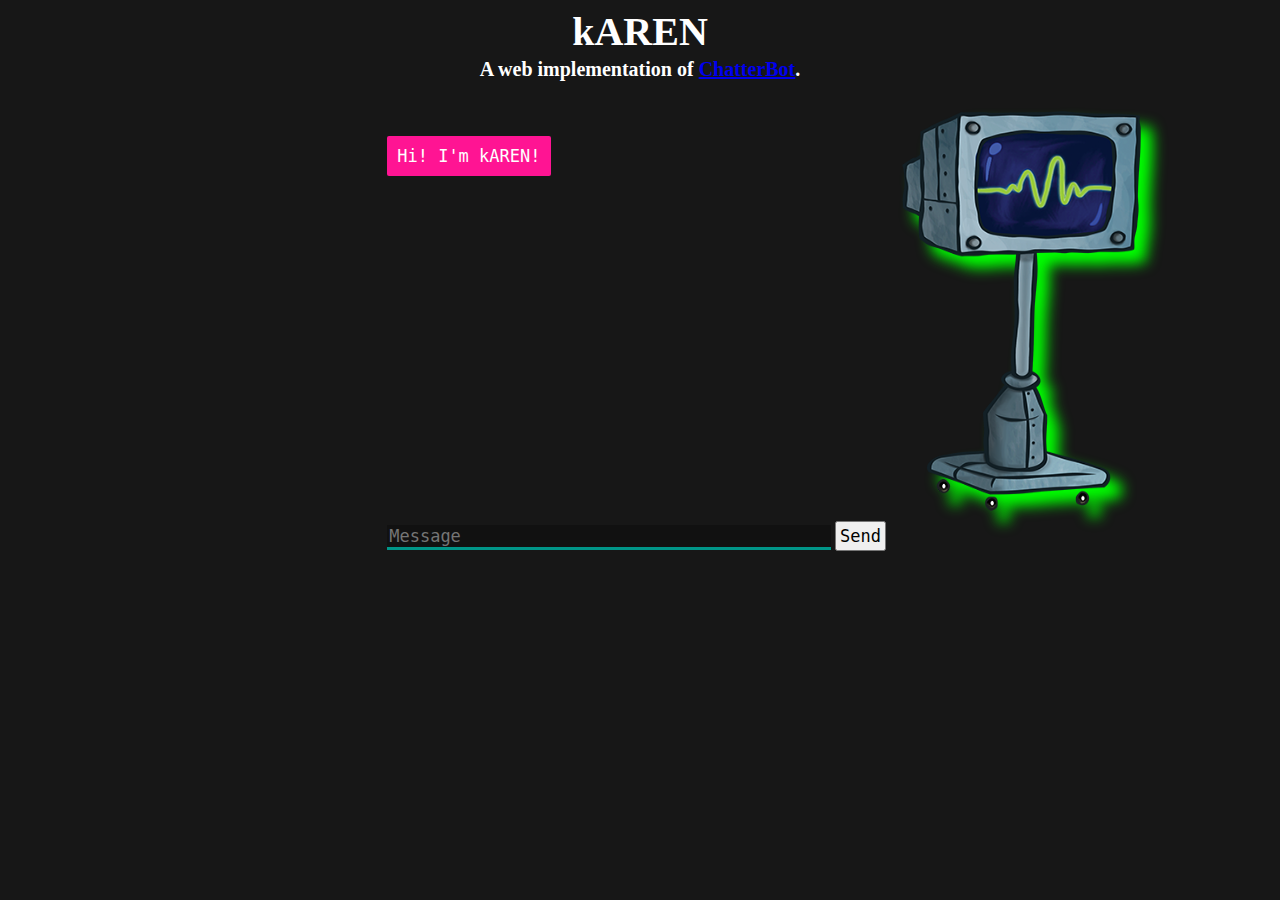
==== templates/index.html @ 99a921ea "Initial commit" ====
<!DOCTYPE html>
<html>
  <head>
    <link rel="stylesheet" type="text/css" href="/static/style.css">
    <script src="https://ajax.googleapis.com/ajax/libs/jquery/3.2.1/jquery.min.js"></script>
  </head>
  <body bgcolor="171717">
    <h1 style="color:white">kAREN</h1>
    <h3 style="color:white">A web implementation of <a href="https://github.com/gunthercox/ChatterBot">ChatterBot</a>.</h3>
	<style>
    .shadowfilter {
    -webkit-filter: drop-shadow(12px 12px 7px rgb(0, 255, 0));
     filter: drop-shadow(12px 12px 7px rgb(0, 255, 0));
}

.bottleimage {
    width: 500px;
}
</style>
	<image align="right" class="shadowfilter bottleimage" src="/static/images/karen.png" height="420" width="420"></image>
    <div>
      <div id="chatbox">
        <p class="botText"><span>Hi! I'm kAREN!</span></p>
      </div>
      <div id="userInput">
        <input style="background:rgb(17, 17, 17); color:white" id="textInput" type="text" name="msg" placeholder="Message">
        <input id="buttonInput" type="submit" value="Send">
      </div>

<!-- might be used later for themes
      <div align="right">
      <button type="button" onclick="myFunction()">Set background color</button>
      </div>
      <script>
      function myFunction() {
        document.body.style.backgroundColor = "red";
      }
      </script>
-->
      <script>
        function getBotResponse() {
          var rawText = $("#textInput").val();

		  while(rawText.includes(">")){
		  rawText = rawText.replace('>',' ');
		  }

		  while(rawText.includes("<")){
		  rawText = rawText.replace('<',' ');
		  }

      while(rawText.includes("{")){
      rawText = rawText.replace('{',' ');
      }

      while(rawText.includes("}")){
      rawText = rawText.replace('}',' ');
      }

		  //this entire user input sanitization method might come back to bite me in the ass later so please don't exploit it.

          var userHtml = '<p class="userText"><span>' + rawText + '</span></p>';
          $("#textInput").val("");
          $("#chatbox").append(userHtml);
          document.getElementById('userInput').scrollIntoView({block: 'start', behavior: 'smooth'});

          $.get("/get", { msg: rawText }).done(function(data) {

          if(rawText.length > 100){
            alert("input is too long uwu")
            rawText = "hi"
          }

            if (rawText.includes("send nudes")) { //if input contains "send nudes"
                    var botHtml = '<image src="/static/images/back2.jpg" height="247" width="329"></image>'; //send "nudes"
                } else var botHtml = '<p class="botText"><span>' + data + '</span></p>'; //if not, be normal

            $("#chatbox").append(botHtml);
            document.getElementById('userInput').scrollIntoView({block: 'start', behavior: 'smooth'});
          });
        }
        $("#textInput").keypress(function(e) {
            if(e.which == 13) {
                getBotResponse();
            }
        });
        $("#buttonInput").click(function() {
          getBotResponse();
        })
      </script>
    </div>
  </body>
</html>
---- static/style.css ----
body {
    font-family: Garamond;
}

h1 {
    color: black;
    margin-bottom: 0;
    margin-top: 0;
    text-align: center;
    font-size: 40px;
}

h3 {
    color: black;
    font-size: 20px;
    margin-top: 3px;
    text-align: center;
}

#chatbox {
    margin-left: auto;
    margin-right: auto;
    width: 40%;
    margin-top: 60px;
}

#userInput {
    margin-left: auto;
    margin-right: auto;
    width: 40%;
    margin-top: 60px;
}

#textInput {
    width: 87%;
    border: none;
    border-bottom: 3px solid #009688;
    font-family: monospace;
    font-size: 17px;
}

#buttonInput {
    padding: 3px;
    font-family: monospace;
    font-size: 17px;
}

.userText {
    color: white;
    font-family: monospace;
    font-size: 17px;
    text-align: right;
    line-height: 30px;
}

.userText span {
    background-color: #009688;
    padding: 10px;
    border-radius: 2px;
}

.botText {
    color: white;
    font-family: monospace;
    font-size: 17px;
    text-align: left;
    line-height: 30px;
}

.botText span {
    background-color: #FF1493;
    padding: 10px;
    border-radius: 2px;
}

#tidbit {
    position:absolute;
    bottom:0;
    right:0;
    width: 300px;
}
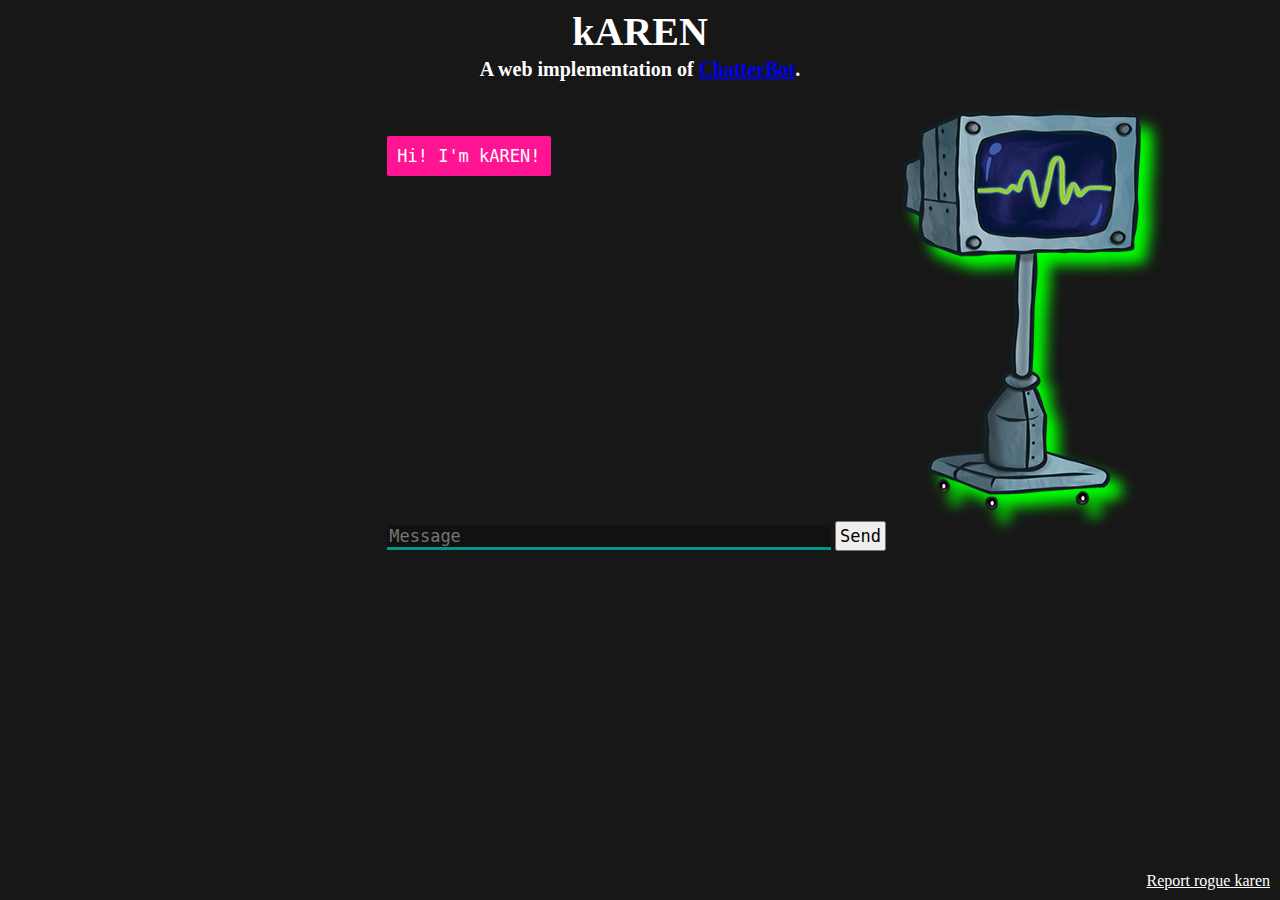
==== commit 79097ffb: "Seperated JS from HTML" ====
--- a/templates/index.html
+++ b/templates/index.html
@@ -1,6 +1,9 @@
 <!DOCTYPE html>
 <html>
   <head>
+    <audio id="audio2">
+     <source src="null" type="audio/mpeg">
+    </audio>
     <link rel="stylesheet" type="text/css" href="/static/style.css">
     <script src="https://ajax.googleapis.com/ajax/libs/jquery/3.2.1/jquery.min.js"></script>
   </head>
@@ -16,6 +19,13 @@
 .bottleimage {
     width: 500px;
 }
+
+.report {
+    position:absolute;
+    bottom:10px;
+    right:10px;
+}
+
 </style>
 	<image align="right" class="shadowfilter bottleimage" src="/static/images/karen.png" height="420" width="420"></image>
     <div>
@@ -26,6 +36,12 @@
         <input style="background:rgb(17, 17, 17); color:white" id="textInput" type="text" name="msg" placeholder="Message">
         <input id="buttonInput" type="submit" value="Send">
       </div>
+	  <div class="report">
+	  <a href="#" onclick="reportRogueKaren()" style="color:white">Report rogue karen       </a>
+    </div>
+
+    <script src="/static/js/rogue.js"></script>
+
 
 <!-- might be used later for themes
       <div align="right">
@@ -37,57 +53,7 @@
       }
       </script>
 -->
-      <script>
-        function getBotResponse() {
-          var rawText = $("#textInput").val();
-
-		  while(rawText.includes(">")){
-		  rawText = rawText.replace('>',' ');
-		  }
-
-		  while(rawText.includes("<")){
-		  rawText = rawText.replace('<',' ');
-		  }
-
-      while(rawText.includes("{")){
-      rawText = rawText.replace('{',' ');
-      }
-
-      while(rawText.includes("}")){
-      rawText = rawText.replace('}',' ');
-      }
-
-		  //this entire user input sanitization method might come back to bite me in the ass later so please don't exploit it.
-
-          var userHtml = '<p class="userText"><span>' + rawText + '</span></p>';
-          $("#textInput").val("");
-          $("#chatbox").append(userHtml);
-          document.getElementById('userInput').scrollIntoView({block: 'start', behavior: 'smooth'});
-
-          $.get("/get", { msg: rawText }).done(function(data) {
-
-          if(rawText.length > 100){
-            alert("input is too long uwu")
-            rawText = "hi"
-          }
-
-            if (rawText.includes("send nudes")) { //if input contains "send nudes"
-                    var botHtml = '<image src="/static/images/back2.jpg" height="247" width="329"></image>'; //send "nudes"
-                } else var botHtml = '<p class="botText"><span>' + data + '</span></p>'; //if not, be normal
-
-            $("#chatbox").append(botHtml);
-            document.getElementById('userInput').scrollIntoView({block: 'start', behavior: 'smooth'});
-          });
-        }
-        $("#textInput").keypress(function(e) {
-            if(e.which == 13) {
-                getBotResponse();
-            }
-        });
-        $("#buttonInput").click(function() {
-          getBotResponse();
-        })
-      </script>
+      <script src="/static/js/ooga.js"></script> <!-- I. FUCKING. LOVE. JAVASCRIPT. -->
     </div>
   </body>
 </html>
